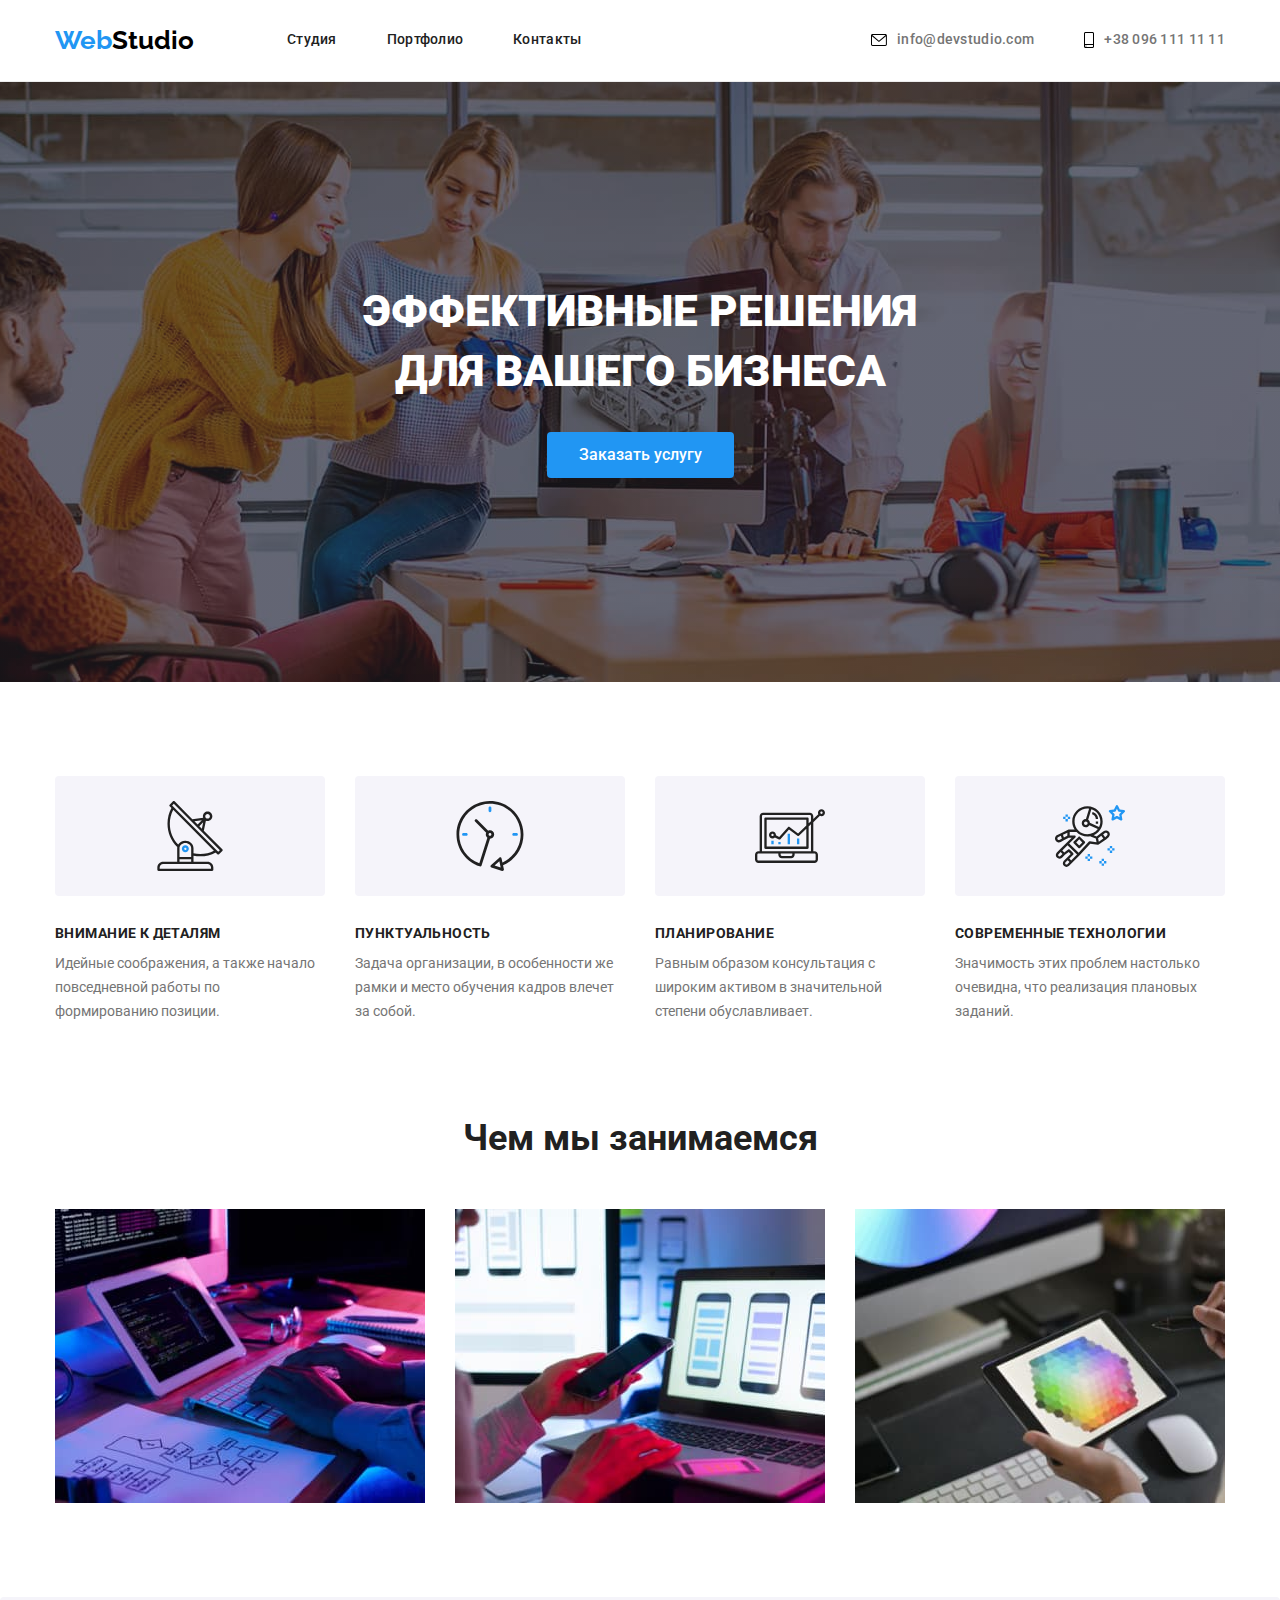
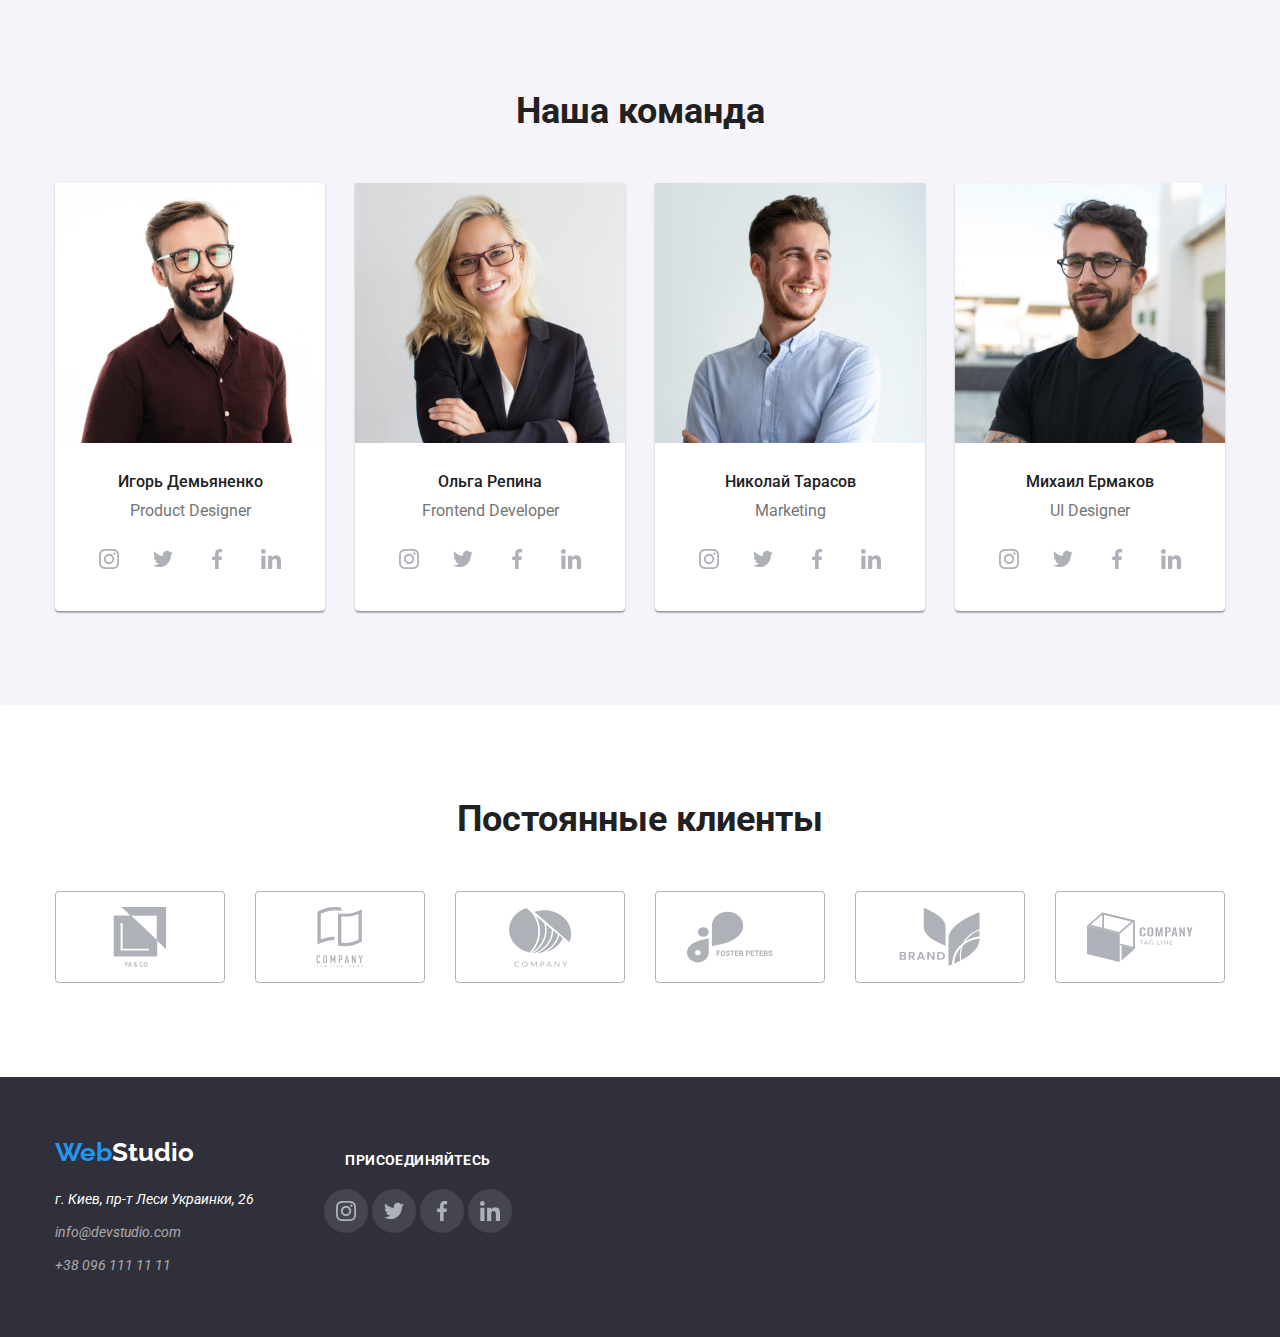
==== index.html @ 83bab287 "copy 4 homework" ====
<!doctype html>
<html lang="ru">
    <head>
        <meta charset="utf-8">
        <meta http-equiv="x-ua-compatible" content="ie=edge">
        <meta name="viewport" content="width=device-width, initial-scale=1.0">
        <title>Студия</title>
        <link rel="preconnect" href="https://fonts.googleapis.com">
        <link rel="preconnect" href="https://fonts.gstatic.com" crossorigin>
        <link rel="stylesheet" href="https://fonts.googleapis.com/css2?family=Raleway:wght@700&family=Roboto:wght@400;500;700;900&display=swap">
        <link rel="stylesheet" href="https://cdnjs.cloudflare.com/ajax/libs/modern-normalize/0.6.0/modern-normalize.min.css">
        <link rel="stylesheet" href="css/styles.css">
    </head>
    <!--Шапка страницы-->
    <body>
    
        <header class="header">
            <div class="container">
                <nav class="header-navigation">
                    <a class="header-logo link" href="./index.html"> <span class="header-logo-w">Web</span>Studio</a>
                    
                    <!--Навигация на другие страницы-->
                    <ul class="header-nav list">
                        <li><a class="header-nav-link pre-pre-nav link" href="./studio.html">Студия</a></li>
                        <li><a class="header-nav-link pre-pre-nav link" href="portfolio.html">Портфолио</a></li>
                        <li><a class="header-nav-link pre-pre-nav link" href="">Контакты</a></li>
                    </ul>
                </nav>
                <ul class="header-contakt list">
                    <li class="icon-contakt"> 
                        <svg class="icon-contackt-icon" width="16" height="12">
                            <use href="./images/icons.svg#icon-1envelope-hover"></use>
                        </svg>
                        <a class="header-contakt-mailto pre-nav link" href="mailto:info@devstudio.com">info@devstudio.com</a>
                    </li>
                    <li class="icon-contakt">
                        <svg class="icon-contackt-icon" width="10" height="16">
                            <use href="./images/icons.svg#icon-2smartphone"></use>
                        </svg>
                        <a class="header-contakt-tel pre-nav link" href="tel:+380961111111">+38 096 111 11 11</a>
                    </li> 
                </ul>
            </div>
        </header>
               
        <div class="header-heading">
            <section class="heading">
                <div class="container">
                    <h1 class="heading-title">ЭФФЕКТИВНЫЕ РЕШЕНИЯ ДЛЯ ВАШЕГО БИЗНЕСА</h1>
                    <button class="heading-button pre-button" type="button">Заказать услугу</button>
                </div>
            </section>      
        </div>
        
        <!--Уникальный контент страницы-->
        <main>
            <section class="main-feature section">
                <div class="container">
                    <h2 class="visually-hidden">Особенности</h2>
                    <ul class="main-feature-ul list">
                        <li class="main-feature-li">
                            <div class="icon-feature">
                                <svg class="icon-feature-icon" width="70" height="70">
                                    <use href="./images/icons.svg#icon-antenna">
                                    </use>
                                </svg>
                            </div>
                            <h3 class="main-feature-title">Внимание к деталям</h3>
                            <p class="main-feature-text pre-text">Идейные соображения, а также начало повседневной работы по формированию позиции.</p>
                        </li>
                        <li class="main-feature-li">
                            <div class="icon-feature">
                                <svg class="icon-feature-icon" width="70" height="70">
                                    <use href="./images/icons.svg#icon-clock"></use>
                                </svg>
                            </div>
                            <h3 class="main-feature-title">Пунктуальность</h3>
                            <p class="main-feature-text pre-text">Задача организации, в особенности же рамки и место обучения кадров влечет за собой.</p>
                        </li>
                        <li class="main-feature-li">
                            <div class="icon-feature">
                                <svg class="icon-feature-icon" width="70" height="70">
                                    <use href="./images/icons.svg#icon-diagram">
                                    </use>
                                </svg>
                            </div>
                            <h3 class="main-feature-title">Планирование</h3>
                            <p class="main-feature-tex pre-text">Равным образом консультация с широким активом в значительной степени обуславливает.</p>
                        </li>
                        <li class="main-feature-li">
                            <div class="icon-feature">
                                <svg class="icon-feature-icon" width="70" height="70">
                                    <use href="./images/icons.svg#icon-astronaut">
                                    </use>
                                </svg>
                            </div>
                            <h3 class="main-feature-title">Современные технологии</h3>
                            <p class="main-feature-text pre-text">Значимость этих проблем настолько очевидна, что реализация плановых заданий.</p>
                        </li>
                    </ul>
                </div>
            </section>
            <section class="main-box">
                <div class="container">
                    <h2 class="main-box-title pre-title">Чем мы занимаемся</h2>
                    <ul class="main-box-ul list">
                        <li class="main-box-li">
                            <img src="./images/box/box1.jpg" alt="Печатают на клавиатуре" width="370" height="294">
                        </li>
                        <li class="main-box-li">
                            <img src="./images/box/box2.jpg" alt="Ноутбук и телефон" width="370" height="294">
                        </li>
                        <li class="main-box-li">
                            <img src="./images/box/box3.jpg" alt="Планшет" width="370" height="294">
                        </li>
                    </ul>
                </div>
            </section>
            <section class="main-team section">
                <div class="container">
                <h2 class="main-team-title pre-title">Наша команда</h2>
                    <ul class="main-team-ul list">
                        <li class="main-team-li">
                            <img class="img-team" src="./images/teamcard/teamcard1.jpg" alt="Фото мужчины 1" width="270" height="260">
                            <h3 class="main-team-ul-title pre-title pre">Игорь Демьяненко</h3>
                            <p class="main-team-text pre-text" lang="en">Product Designer</p>
                            <ul class="main-team-social-ul list social-ul">
                                <li class="main-team-social-li">
                                    <a href="" class="icon-social link">
                                        <svg class="icon-social-icon" width="20" height="20">
                                            <use href="./images/icons.svg#icon-instagram"></use>
                                        </svg>
                                    </a>
                                </li>
                                <li class="main-team-social-li">
                                    <a href="" class="icon-social link">
                                        <svg class="icon-social-icon" width="20" height="20">
                                            <use href="./images/icons.svg#icon-twitter"></use>
                                        </svg>
                                    </a>
                                </li>
                                <li class="main-team-social-li">
                                    <a href="" class="icon-social link">
                                        <svg class="icon-social-icon" width="20" height="20">
                                            <use href="./images/icons.svg#icon-facebook"></use>
                                        </svg>
                                    </a>
                                </li>
                                <li class="main-team-social-li">
                                    <a href="" class="icon-social link">
                                        <svg class="icon-social-icon" width="20" height="20">
                                            <use href="./images/icons.svg#icon-linkedin"></use>
                                        </svg>
                                    </a>
                                </li>
                            </ul>
                        </li>
                        <li class="main-team-li">
                            <img class="img-team" src="./images/teamcard/teamcard2.jpg" alt="Фото женщины" width="270" height="260">
                            <h3 class="main-team-ul-title pre-title pre">Ольга Репина</h3>
                            <p class="main-team-text pre-text" lang="en">Frontend Developer</p>
                            <ul class="main-teasocial-ul list social-ul">
                                <li class="main-team-social-li">
                                    <a href="" class="icon-social link">
                                        <svg class="icon-social-icon" width="20" height="20">
                                            <use href="./images/icons.svg#icon-instagram"></use>
                                        </svg>
                                    </a>
                                </li>
                                <li class="main-team-social-li">
                                    <a href="" class="icon-social link">
                                        <svg class="icon-social-icon" width="20" height="20">
                                            <use href="./images/icons.svg#icon-twitter"></use>
                                        </svg>
                                    </a>
                                </li>
                                <li class="main-team-social-li">
                                    <a href="" class="icon-social link">
                                        <svg class="icon-social-icon" width="20" height="20">
                                            <use href="./images/icons.svg#icon-facebook"></use>
                                        </svg>
                                    </a>
                                </li>
                                <li class="main-team-social-li">
                                    <a href="" class="icon-social link">
                                        <svg class="icon-social-icon" width="20" height="20">
                                            <use href="./images/icons.svg#icon-linkedin"></use>
                                        </svg>
                                    </a>
                                </li>
                            </ul>
                        </li>
                        <li class="main-team-li">
                            <img class="img-team" src="./images/teamcard/teamcard3.jpg" alt="Фото мужчины 3" width="270" height="260">
                            <h3 class="main-team-ul-title pre-title pre">Николай Тарасов</h3>
                            <p class="main-team-text pre-text" lang="en">Marketing</p>
                            <ul class="main-teasocial-ul list social-ul">
                                <li class="main-team-social-li">
                                    <a href="" class="icon-social link">
                                        <svg class="icon-social-icon" width="20" height="20">
                                            <use href="./images/icons.svg#icon-instagram"></use>
                                        </svg>
                                    </a>
                                </li>
                                <li class="main-team-social-li">
                                    <a href="" class="icon-social link">
                                        <svg class="icon-social-icon" width="20" height="20">
                                            <use href="./images/icons.svg#icon-twitter"></use>
                                        </svg>
                                    </a>
                                </li>
                                <li class="main-team-social-li">
                                    <a href="" class="icon-social link">
                                        <svg class="icon-social-icon" width="20" height="20">
                                            <use href="./images/icons.svg#icon-facebook"></use>
                                        </svg>
                                    </a>
                                </li>
                                <li class="main-team-social-li">
                                    <a href="" class="icon-social link">
                                        <svg class="icon-social-icon" width="20" height="20">
                                            <use href="./images/icons.svg#icon-linkedin"></use>
                                        </svg>
                                    </a>
                                </li>
                            </ul>
                        </li>
                        <li class="main-team-li">
                            <img class="img-team" src="./images/teamcard/teamcard4.jpg" alt="Фото мужчины 4" width="270" height="260">
                            <h3 class="main-team-ul-title pre-title pre">Михаил Ермаков</h3>
                            <p class="main-team-text pre-text" lang="en">UI Designer</p>
                            <ul class="main-teasocial-ul list social-ul">
                                <li class="main-team-social-li">
                                    <a href="" class="icon-social link">
                                        <svg class="icon-social-icon" width="20" height="20">
                                            <use href="./images/icons.svg#icon-instagram"></use>
                                        </svg>
                                    </a>
                                </li>
                                <li class="main-team-social-li">
                                    <a href="" class="icon-social link">
                                        <svg class="icon-social-icon" width="20" height="20">
                                            <use href="./images/icons.svg#icon-twitter"></use>
                                        </svg>
                                    </a>
                                </li>
                                <li class="main-team-social-li">
                                    <a href="" class="icon-social link">
                                        <svg class="icon-social-icon" width="20" height="20">
                                            <use href="./images/icons.svg#icon-facebook"></use>
                                        </svg>
                                    </a>
                                </li>
                                <li class="main-team-social-li">
                                    <a href="" class="icon-social link">
                                        <svg class="icon-social-icon" width="20" height="20">
                                            <use href="./images/icons.svg#icon-linkedin"></use>
                                        </svg>
                                    </a>
                                </li>
                            </ul>
                        </li>
                   
                    </ul>
                </div>
            </section>
            <section class="main-client section">
                <div class="container">
                    <h2 class="main-client-title pre-title">Постоянные клиенты</h2>
                    <ul class="main-client-ul list">
                        <li class="main-client-li">
                            <a class="icon-client" href="">
                                <svg class="icon-client-icon" width="106" height="60">
                                    <use href="./images/icons.svg#icon-group1"></use>
                                </svg>
                            </a>                
                        </li>
                        <li class="main-client-li">
                            <a class="icon-client" href="">
                                <svg class="icon-client-icon" width="106" height="60">
                                    <use href="./images/icons.svg#icon-group2"></use>
                                </svg>
                            </a>
                        </li>
                        <li class="main-client-li">
                            <a class="icon-client" href="">
                                <svg class="icon-client-icon" width="106" height="60">
                                    <use href="./images/icons.svg#icon-group3"></use>
                                </svg>
                            </a>
                        </li>
                        <li class="main-client-li">
                            <a class="icon-client" href="">
                                <svg class="icon-client-icon" width="106" height="60">
                                    <use href="./images/icons.svg#icon-group4"></use>
                                </svg>
                            </a>
                        </li>
                        <li class="main-client-li">
                            <a class="icon-client" href="">
                                <svg class="icon-client-icon" width="106" height="60">
                                    <use href="./images/icons.svg#icon-group5"></use>
                                </svg>
                            </a>
                        </li>
                        <li class="main-client-li">
                            <a class="icon-client" href="">
                                <svg class="icon-client-icon" width="106" height="60">
                                    <use href="./images/icons.svg#icon-group6"></use>
                                </svg>
                            </a>
                        </li>
                    </ul>
                </div>
            </section>
        </main>
        <!--Подвал страницы-->
        <footer class="footer">
            <div class="container footer-conteiner">
                <div class="footer-conteiner-box">
                    <a class="footer-logo link" href="./index.html"> <span class="footer-logo-w">Web</span>Studio</a>
                    <address class="footer-contakt">
                        <ul class="footer-contakt-ul list">
                            <li> <a class="footer-contakt-address pre-nav pre-text link" href="https://goo.gl/maps/k5yf5XhUNcUCfMpx5" target="_blank" rel="noopener noreferrer">г. Киев, пр-т Леси Украинки, 26</a></li>
                            <li> <a class="footer-contakt-mailto pre-nav pre-text link" href="mailto:info@devstudio.com">info@devstudio.com</a></li>
                            <li> <a class="footer-contakt-tel pre-nav pre-text link" href="tel:+380961111111">+38 096 111 11 11</a></li>
                        </ul> 
                    </address>
                </div>
                <div class="footer-social-box">
                    <h2 class="footer-social-title">Присоединяйтесь</h2>
                    <ul class="footer-social-ul list">
                        <li class="footer-social-li">
                            <a href="" class="icon-social">
                                <svg class="icon-social-icon" width="20" height="20">
                                    <use href="./images/icons.svg#icon-instagram"></use>
                                </svg>
                            </a>
                        </li>
                        <li class="footer-social-li">
                            <a href="" class="icon-social">
                                <svg class="icon-social-icon" width="20" height="20">
                                    <use href="./images/icons.svg#icon-twitter"></use>
                                </svg>
                            </a>
                        </li>
                        <li class="footer-social-li">
                            <a href="" class="icon-social">
                                <svg class="icon-social-icon" width="20" height="20">
                                    <use href="./images/icons.svg#icon-facebook"></use>
                                </svg>
                            </a>
                        </li>
                        <li class="footer-social-li">
                            <a href="" class="icon-social">
                                <svg class="icon-social-icon" width="20" height="20">
                                    <use href="./images/icons.svg#icon-linkedin"></use>
                                </svg>
                            </a>
                        </li>
                    </ul>
                </div>
            </div>
        </footer>
    </body>
</html>
---- css/styles.css ----
:root {
  --text-color: #757575;
  --text-title-color: #212121;
  --footer-nav-color: rgba(255, 255, 255, 0.6);
  --heder-logo-s-color: #000000;
  --text-color-white: #ffffff;
  --accent-background-color-button: #188ce8;
  --accent-text-color: #2196f3;
  --margin-left-section-main: 30px;
}

body {
  margin: 0;

  background-color: #ffffff;
  color: #757575;
  font-family: Roboto;
  font-style: sans-serif;
  font-weight: normal;
}
.list {
  list-style: none;
}
.link {
  text-decoration: none;
}
.visually-hidden {
  display: none;
}

.header-logo:hover,
.header-logo:focus {
  color: var(--accent-background-color-button);
}
.pre-pre-nav:hover,
.pre-pre-nav:focus {
  color: var(--accent-background-color-button);
  cursor: pointer;
}
.pre-button:hover,
.pre-button:focus {
  background-color: var(--accent-background-color-button);
  color: var(--text-color-white);
  cursor: pointer;
}
.pre-nav:hover,
.pre-nav:focus {
  color: var(--accent-text-color);
}

/*-------------header-----------*/
.header {
  border-bottom: 1px solid #ececec;
}

.header .container {
  display: flex;
}

.header-navigation {
  display: flex;
  align-items: center;
}

.header-nav {
  display: flex;
}

.header-contakt {
  display: flex;
  margin-left: auto;
}

.header-logo {
  display: inline-block;
  margin-right: 93px;
  padding-top: 25px;
  padding-bottom: 25px;

  font-family: Raleway;
  font-weight: bold;
  font-size: 26px;
  line-height: 1.19;
  color: var(--heder-logo-s-color);
}

.header-logo-w {
  color: var(--accent-text-color);
}

.header-nav,
.header-contakt {
  font-weight: 500;
  font-size: 14px;
  line-height: 1.14;
  letter-spacing: 0.02em;
}

.header-nav-link {
  display: inline-block;
  margin-right: 50px;
  padding-top: 32px;
  padding-bottom: 32px;

  color: var(--text-title-color);
}

.header-contakt-mailto {
  margin-right: 50px;
}
.header-contakt-tel,
.header-contakt-mailto {
  display: inline-block;
  padding-top: 32px;
  padding-bottom: 32px;

  color: #757575;
}
.icon-contakt {
  display: flex;
  justify-content: center;
  align-items: center;
}
.icon-contakt:hover,
.icon-contakt:focus {
  fill: var(--accent-text-color);
  cursor: pointer;
}
.icon-contakt:hover .icon-contackt-icon,
.icon-contakt:focus .icon-contackt-icon {
  fill: var(--accent-text-color);
}
.icon-contackt-icon {
  margin-right: 10px;
}

.heading {
  background: #2f303a;

  max-width: 1600px;
  height: 600px;
  margin-left: auto;
  margin-right: auto;

  background-image: linear-gradient(
      rgba(47, 48, 58, 0.4),
      rgba(47, 48, 58, 0.4)
    ),
    url("../images/heading/developed.jpg");

  background-repeat: no-repeat;
  background-position: center;
  background-size: cover;

  padding-top: 200px;
  padding-bottom: 200px;
  text-align: center;
}

.heading-title {
  margin: 0 auto 30px auto;
  max-width: 650px;

  font-weight: 900;
  font-size: 44px;
  line-height: 1.36;
  color: var(--text-color-white);
}

.heading-button {
  display: inline-block;
  padding: 10px 32px;
  border-radius: 4px;

  font-weight: bold;
  font-size: 16px;
  line-height: 1.87;
  color: var(--text-color-white);
  background-color: #2196f3;
}

/*---------------main--------------------*/
.main-feature-title {
  font-weight: bold;
  font-size: 14px;
  line-height: 1.14;
  letter-spacing: 0.03em;
  text-transform: uppercase;
  color: var(--text-title-color);
  margin-bottom: 10px;
}
.main-feature-ul {
  display: flex;
  flex-wrap: wrap;
  margin-left: calc(-1 * var(--margin-left-section-main));
}
.main-feature-ul > .main-feature-li {
  flex-basis: calc(100% / 4 - 30px);
  margin-left: var(--margin-left-section-main);
}
.icon-feature {
  display: flex;
  justify-content: center;
  align-items: center;
  margin-bottom: 30px;
  width: 270px;
  height: 120px;
  background: #f5f4fa;
  border-radius: 4px;
}

.main-box {
  padding-bottom: 94px;
}
.main-box-ul {
  display: flex;
  flex-wrap: wrap;
  margin-left: calc(-1 * var(--margin-left-section-main));
}
.main-box-ul > .main-box-li {
  flex-basis: calc(100% / 4 - 30px);
  margin-left: var(--margin-left-section-main);
}
.main-team {
  background: #f5f4fa;
  border-radius: 4px;
  margin-right: auto;
  margin-left: auto;
}

.main-team-li {
  background-color: var(--text-color-white);
  box-shadow: 0px 1px 3px rgba(0, 0, 0, 0.12), 0px 1px 1px rgba(0, 0, 0, 0.14),
    0px 2px 1px rgba(0, 0, 0, 0.2);
  border-radius: 0px 0px 4px 4px;
}
.main-team-ul {
  display: flex;
  flex-wrap: wrap;
  margin-left: calc(-1 * var(--margin-left-section-main));
}
.main-team-ul > .main-team-li {
  flex-basis: calc(100% / 4 - 30px);
  margin-left: var(--margin-left-section-main);
}

.pre-text {
  font-size: 14px;
  line-height: 1.71;
}
.pre-title {
  font-weight: bold;
  font-size: 36px;
  line-height: 1.16;
  color: var(--text-title-color);
  text-align: center;
  margin-bottom: 50px;
}
.pre {
  margin-bottom: 10px;
  text-align: center;
}
.main-team-ul-title {
  font-weight: 500;
  font-size: 16px;
  line-height: 1.18;
  margin-bottom: 10px;
}
.main-team-text {
  font-size: 16px;
  line-height: 1.18;
  text-align: center;
  margin-bottom: 16px;
}
.social-ul {
  display: flex;
  justify-content: center;
  margin-bottom: 30px;
}
.main-team-social-li:not(:last-child) {
  margin-right: 10px;
}

.icon-social {
  display: flex;
  width: 44px;
  height: 44px;
  align-items: center;
  justify-content: center;
  border-radius: 50%;
  fill: #afb1b8;
  background: rgba(255, 255, 255, 0.1);
}
.icon-social:hover,
.icon-social:focus {
  background-color: var(--accent-text-color);
  cursor: pointer;
}
.icon-social:hover .icon-social-icon,
.icon-social:focus .icon-social-icon {
  fill: var(--text-color-white);
}
.main-client-ul {
  display: flex;
}

.icon-client {
  display: flex;
  width: 170px;
  height: 92px;
  border: 1px solid #afb1b8;
  margin-right: 30px;
  justify-content: center;
  align-items: center;
  border-radius: 4px;
}
.icon-client-icon {
  fill: #afb1b8;
}

.icon-client:hover,
.icon-client:focus {
  border-color: var(--accent-text-color);
  cursor: pointer;
}

.icon-client:hover .icon-client-icon,
.icon-client:focus .icon-client-icon {
  fill: var(--accent-text-color);
}

img {
  display: block;
  min-width: 100%;
  height: auto;
}

.img-team {
  margin-bottom: 30px;
}
/*------------------footer-----------------*/
.footer {
  display: flex;
  margin-right: auto;
  margin-left: auto;
  background: #2f303a;
}
.footer-conteiner {
  display: flex;
}
.footer-conteiner-box {
  display: flex;
  flex-direction: column;
  align-items: baseline;
}
.footer-logo {
  display: block;
  font-family: Raleway;
  font-weight: bold;
  font-size: 26px;
  line-height: 1.19;
  color: var(--text-color-white);
  padding-top: 60px;
  margin-bottom: 20px;
}
.footer-logo-w {
  color: var(--accent-text-color);
}
.footer-contakt {
  display: flex;
}
.footer-contakt-ul {
  display: block;
  padding-bottom: 60px;
}
.footer-contakt-address {
  display: block;
  margin-bottom: 9px;
  color: var(--text-color-white);
}
.footer-contakt-mailto {
  display: block;
  margin-bottom: 9px;
  color: rgba(255, 255, 255, 0.6);
}
.footer-contakt-tel {
  display: block;
  color: rgba(255, 255, 255, 0.6);
}
.footer-social-box {
  display: flex;
  flex-direction: column;
  align-items: center;
  margin-left: 70px;
  padding-top: 72px;
  padding-bottom: 100px;
}
.footer-social-title {
  font-family: Roboto;
  font-style: normal;
  font-weight: bold;
  font-size: 14px;
  line-height: 1.14;
  letter-spacing: 0.03em;
  text-transform: uppercase;
  color: var(--text-color-white);
  margin-bottom: 20px;
}
.footer-social-ul {
  display: block;
  align-items: center;
  justify-content: center;
}
.footer-social-li {
  display: inline-block;
  align-items: center;
}

/*-----------------------Portfolio-------------------------*/
/*---------------Header---------------*/
.portfolio-header-nav-link {
  display: inline-block;
  margin-right: 50px;
  padding-top: 32px;
  padding-bottom: 32px;

  color: var(--text-title-color);
}

.portfolio-header-contakt-mailto,
.portfolio-header-contakt-tel {
  color: var(--text-color);
}
.portfolio-header-contakt-mailto {
  display: inline-block;
  margin-right: 50px;
  padding-top: 32px;
  padding-bottom: 32px;
}

.portfolio-header-contakt-tel {
  display: inline-block;
  padding-top: 32px;
  padding-bottom: 32px;
}
/*--------------Button-------------*/
.main-filters {
  display: flex;
}

.filters-ul {
  display: flex;
  justify-content: center;
}
.pre-button {
  font-weight: 500;
  font-size: 16px;
  line-height: 1.62;
  border: none;
}
.portfolio-button-b {
  display: inline-block;
  padding: 6px 22px;
  margin-right: 8px;
  margin-bottom: 50px;
  border-radius: 4px;

  color: var(--text-color-white);
  background-color: var(--accent-text-color);
}
.portfolio-button {
  display: inline-block;
  padding: 6px 22px;
  margin-right: 8px;
  margin-bottom: 50px;

  color: var(--text-title-color);
  background: #f5f4fa;
  border-radius: 4px;
}
/*-----------Main--------------*/

.main-projects-ul {
  display: flex;
  flex-wrap: wrap;
  margin-left: calc(-1 * var(--margin-left-section-main));
}
.main-projects-li {
  flex-basis: calc(100% / 3 - 30px);
  margin-left: var(--margin-left-section-main);
}
.tumba:hover,
.tumba:focus {
  box-shadow: 0px 1px 1px rgba(0, 0, 0, 0.12), 0px 4px 4px rgba(0, 0, 0, 0.06),
    1px 4px 6px rgba(0, 0, 0, 0.16);
  cursor: pointer;
}

.projects-border {
  border: 1px solid #eeeeee;
  margin-bottom: 20px;
}
.main-project-ul-title {
  margin: 20px 24px 4px 24px;
  text-align: left;

  font-size: 18px;
  line-height: 2;
}

.main-project-text {
  margin: 0px 24px 20px 24px;
  text-align: left;

  font-size: 16px;
  line-height: 1.87;
}

/*----------container-----------------*/
p,
h1,
h2,
h3,
h4 {
  margin-top: 0;
  margin-bottom: 0;
}
ul {
  margin-top: 0;
  margin-bottom: 0;
  padding-left: 0;
}
.container {
  width: 1200px;
  padding-left: 15px;
  padding-right: 15px;
  margin: 0 auto;
  align-items: center;
}
.section {
  padding-top: 94px;
  padding-bottom: 94px;
}
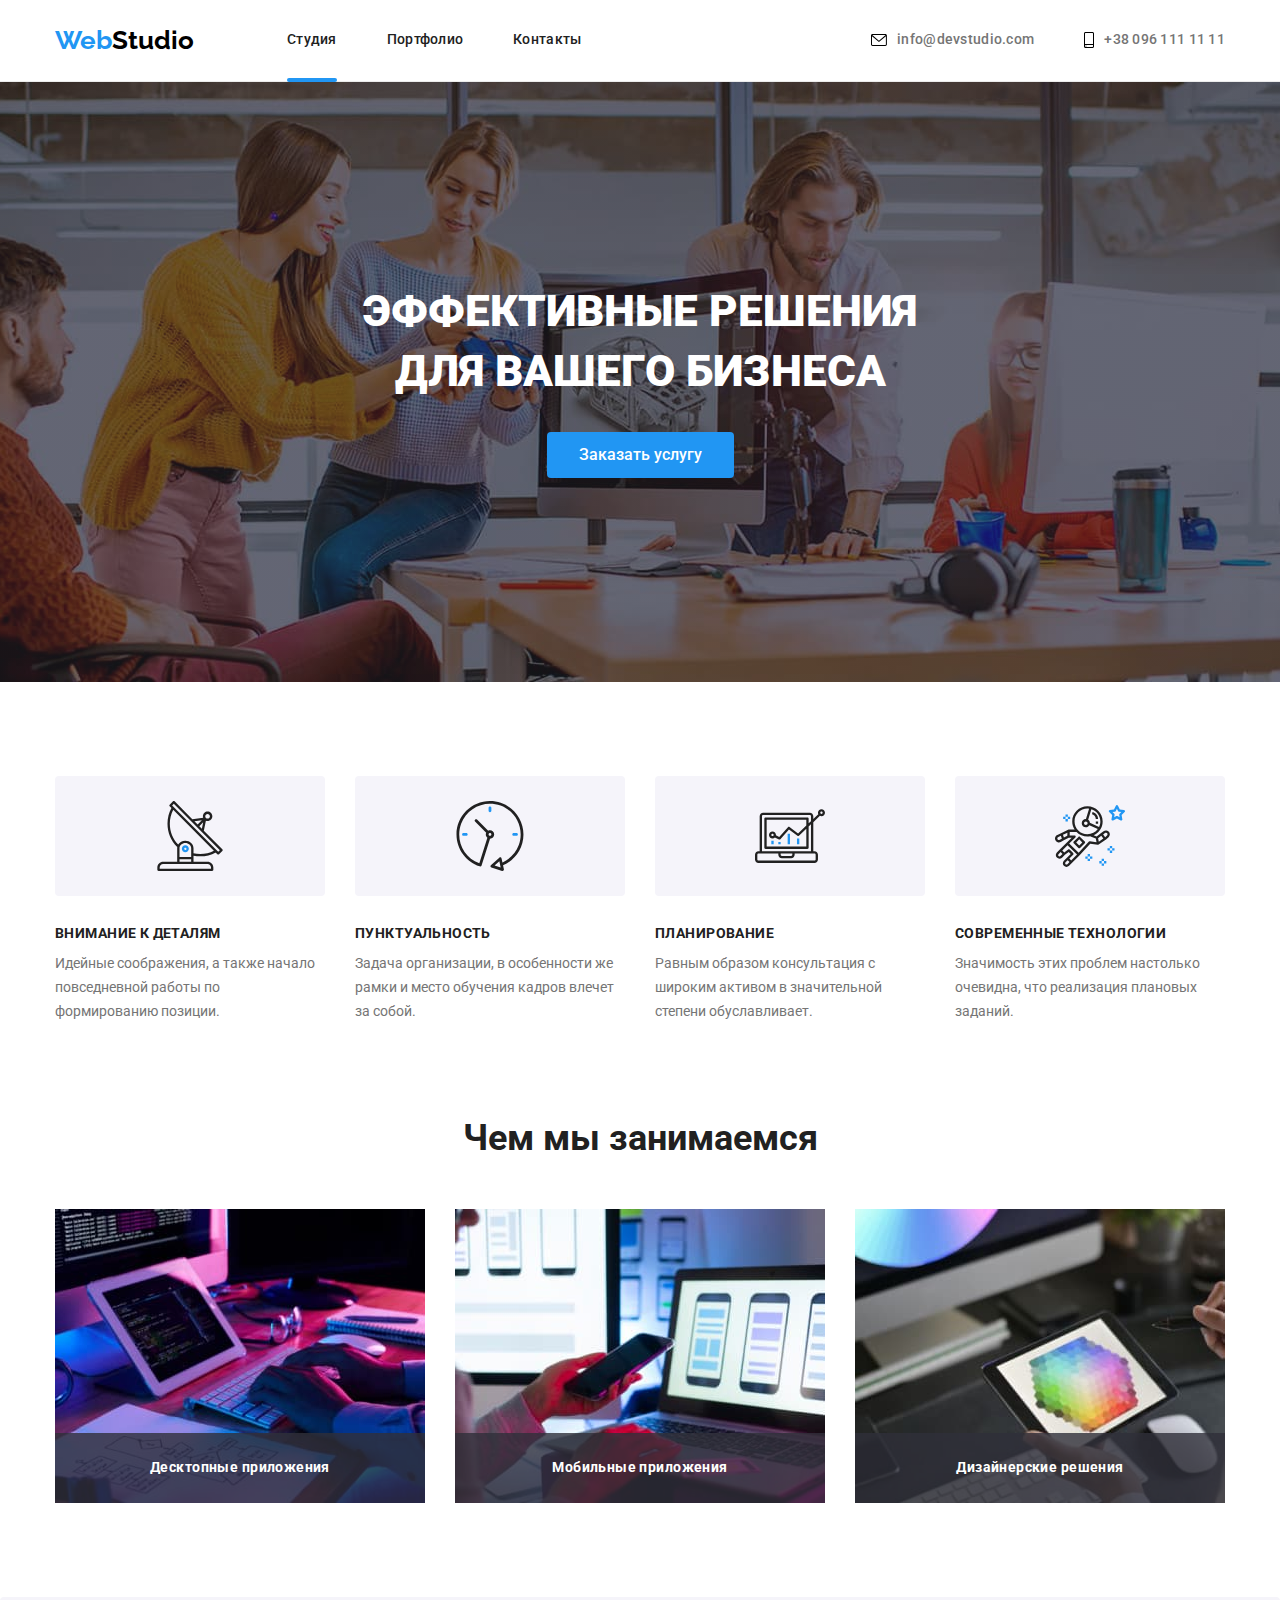
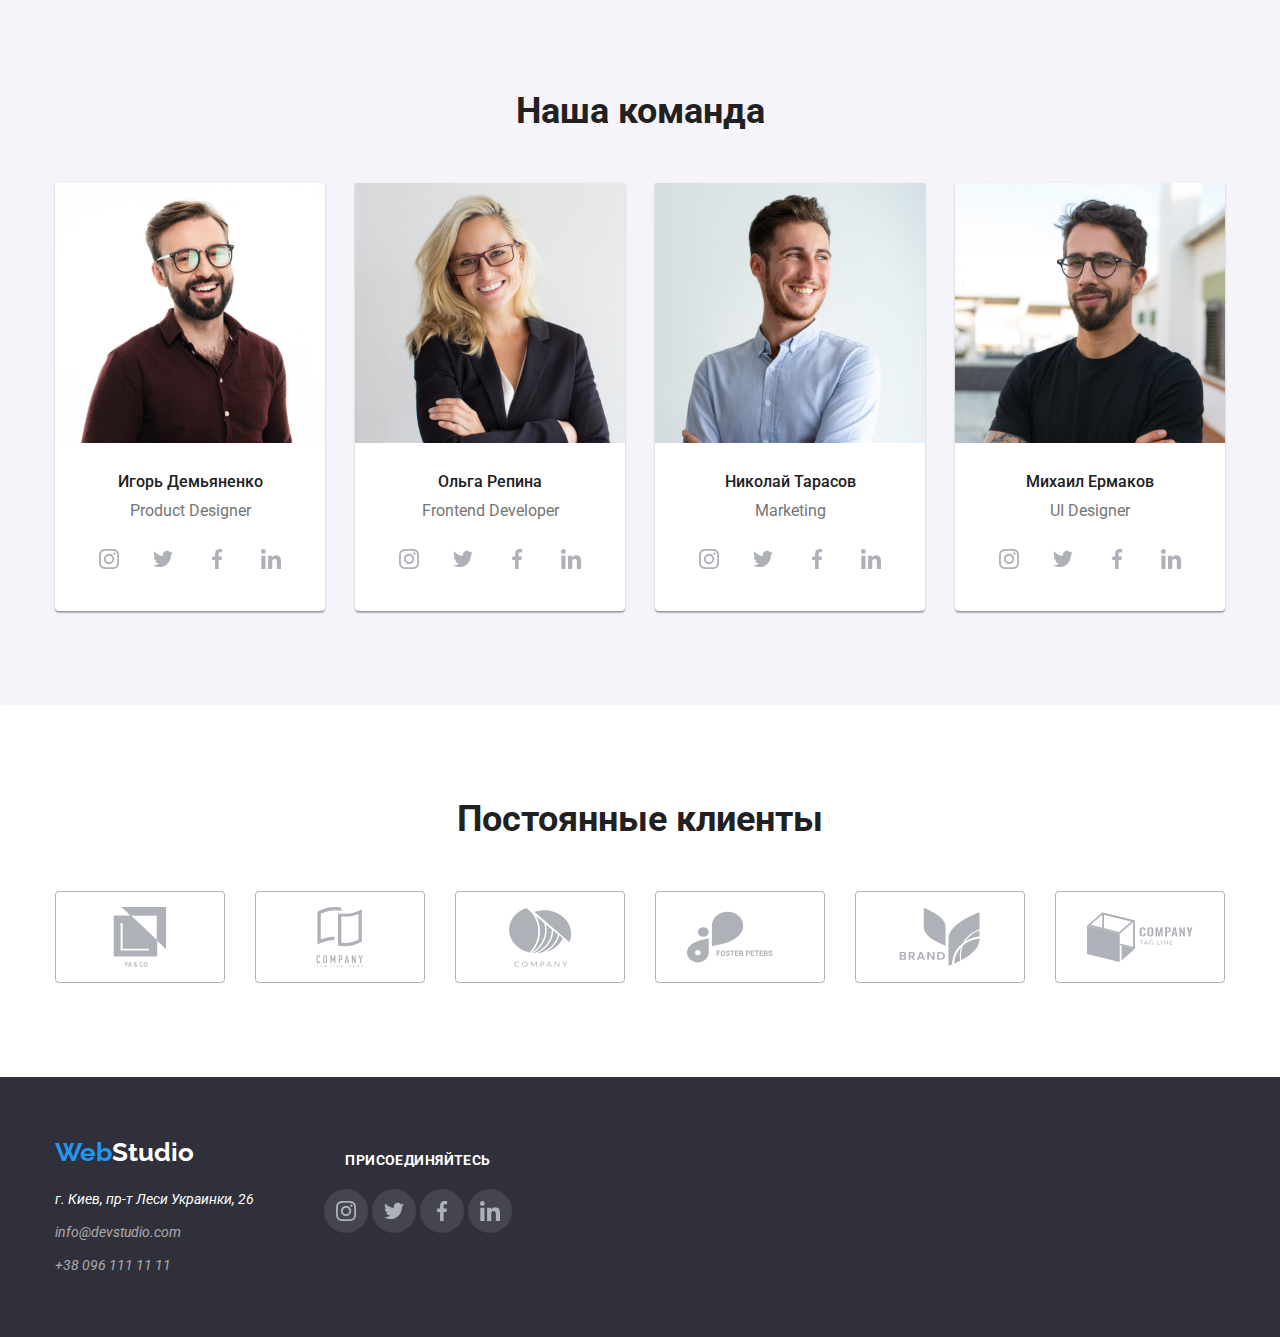
==== commit 8d372fa6: "осталось портфолио" ====
--- a/index.html
+++ b/index.html
@@ -21,7 +21,7 @@
                     
                     <!--Навигация на другие страницы-->
                     <ul class="header-nav list">
-                        <li><a class="header-nav-link pre-pre-nav link" href="./studio.html">Студия</a></li>
+                        <li><a class="header-nav-link pre-pre-nav link current" href="./studio.html">Студия</a></li>
                         <li><a class="header-nav-link pre-pre-nav link" href="portfolio.html">Портфолио</a></li>
                         <li><a class="header-nav-link pre-pre-nav link" href="">Контакты</a></li>
                     </ul>
@@ -43,13 +43,14 @@
             </div>
         </header>
                
-        <div class="header-heading">
+        <div class="header-heading ">
             <section class="heading">
                 <div class="container">
                     <h1 class="heading-title">ЭФФЕКТИВНЫЕ РЕШЕНИЯ ДЛЯ ВАШЕГО БИЗНЕСА</h1>
-                    <button class="heading-button pre-button" type="button">Заказать услугу</button>
-                </div>
-            </section>      
+                    <button class="heading-button pre-button" type="button" data-modal-open>Заказать услугу</button>
+                </div>
+            </section>   
+            
         </div>
         
         <!--Уникальный контент страницы-->
@@ -106,12 +107,15 @@
                     <ul class="main-box-ul list">
                         <li class="main-box-li">
                             <img src="./images/box/box1.jpg" alt="Печатают на клавиатуре" width="370" height="294">
+                            <h3 class="main-box-title position">Десктопные приложения</h3>
                         </li>
                         <li class="main-box-li">
                             <img src="./images/box/box2.jpg" alt="Ноутбук и телефон" width="370" height="294">
+                            <h3 class="main-box-title position">Мобильные приложения</h3>
                         </li>
                         <li class="main-box-li">
                             <img src="./images/box/box3.jpg" alt="Планшет" width="370" height="294">
+                            <h3 class="main-box-title position">Дизайнерские решения</h3>
                         </li>
                     </ul>
                 </div>
@@ -362,5 +366,16 @@
                 </div>
             </div>
         </footer>
+        <div class="backdrop is-hidden" data-modal>
+            <div class="modal-window">
+                <button class="modal-close-btn" type="button" data-modal-close>
+                    <svg class="modal-close-icon" width="11" height="11">
+                        <use href="./images/icons.svg#icon-icon-close"></use>
+                    </svg>
+                </button>
+            </div>
+        </div>
+        </html>
+        <script src="./js/modal.js"></script>
     </body>
 </html>--- a/css/styles.css
+++ b/css/styles.css
@@ -7,6 +7,8 @@
   --accent-background-color-button: #188ce8;
   --accent-text-color: #2196f3;
   --margin-left-section-main: 30px;
+  --timing-function: cubic-bezier(0.4, 0, 0.2, 1);
+  --transition-duration: 2000ms;
 }
 
 body {
@@ -82,6 +84,7 @@
   font-size: 26px;
   line-height: 1.19;
   color: var(--heder-logo-s-color);
+  transition: color var(--transition-duration) var(--timing-function);
 }
 
 .header-logo-w {
@@ -103,6 +106,26 @@
   padding-bottom: 32px;
 
   color: var(--text-title-color);
+
+  position: relative;
+  transition: background-color var(--transition-duration) var(--timing-function);
+}
+
+.current:after {
+  content: "";
+
+  position: absolute;
+  left: 0;
+  bottom: -1.5px;
+
+  display: block;
+  width: 100%;
+  height: 4px;
+  background-color: var(--accent-text-color);
+  border-radius: 2px;
+}
+.pre-pre-nav {
+  transition: color var(--transition-duration) var(--timing-function);
 }
 
 .header-contakt-mailto {
@@ -115,7 +138,9 @@
   padding-bottom: 32px;
 
   color: #757575;
-}
+  transition: color var(--transition-duration) var(--timing-function);
+}
+
 .icon-contakt {
   display: flex;
   justify-content: center;
@@ -132,9 +157,11 @@
 }
 .icon-contackt-icon {
   margin-right: 10px;
+  transition: fill var(--transition-duration) var(--timing-function);
 }
 
 .heading {
+  position: relative;
   background: #2f303a;
 
   max-width: 1600px;
@@ -221,6 +248,30 @@
   flex-basis: calc(100% / 4 - 30px);
   margin-left: var(--margin-left-section-main);
 }
+.main-box-li {
+  position: relative;
+  display: flex;
+}
+
+.position {
+  position: absolute;
+  left: 0;
+  bottom: 0;
+
+  display: flex;
+  justify-content: center;
+  align-items: center;
+  width: 100%;
+  height: 70px;
+
+  font-weight: bold;
+  font-size: 14px;
+  line-height: 1.14;
+  letter-spacing: 0.03em;
+  color: #ffffff;
+  background: rgba(47, 48, 58, 0.8);
+}
+
 .main-team {
   background: #f5f4fa;
   border-radius: 4px;
@@ -290,7 +341,12 @@
   border-radius: 50%;
   fill: #afb1b8;
   background: rgba(255, 255, 255, 0.1);
-}
+  transition: background-color var(--transition-duration) var(--timing-function);
+}
+.icon-social-icon {
+  transition: fill var(--transition-duration) var(--timing-function);
+}
+
 .icon-social:hover,
 .icon-social:focus {
   background-color: var(--accent-text-color);
@@ -313,9 +369,11 @@
   justify-content: center;
   align-items: center;
   border-radius: 4px;
+  transition: background-color var(--transition-duration) var(--timing-function);
 }
 .icon-client-icon {
   fill: #afb1b8;
+  transition: fill var(--transition-duration) var(--timing-function);
 }
 
 .icon-client:hover,
@@ -377,15 +435,18 @@
   display: block;
   margin-bottom: 9px;
   color: var(--text-color-white);
+  transition: color var(--transition-duration) var(--timing-function);
 }
 .footer-contakt-mailto {
   display: block;
   margin-bottom: 9px;
   color: rgba(255, 255, 255, 0.6);
+  transition: color var(--transition-duration) var(--timing-function);
 }
 .footer-contakt-tel {
   display: block;
   color: rgba(255, 255, 255, 0.6);
+  transition: color var(--transition-duration) var(--timing-function);
 }
 .footer-social-box {
   display: flex;
@@ -425,6 +486,8 @@
   padding-bottom: 32px;
 
   color: var(--text-title-color);
+
+  position: relative;
 }
 
 .portfolio-header-contakt-mailto,
@@ -443,6 +506,7 @@
   padding-top: 32px;
   padding-bottom: 32px;
 }
+
 /*--------------Button-------------*/
 .main-filters {
   display: flex;
@@ -515,7 +579,25 @@
   font-size: 16px;
   line-height: 1.87;
 }
-
+.projects-overlay {
+  position: relative;
+  overflow: hidden;
+}
+
+.projects-overlay-text {
+  position: absolute;
+  top: 0;
+  left: 0;
+  height: 100%;
+  overflow: auto;
+  font-family: Roboto;
+  font-style: normal;
+  font-weight: normal;
+  font-size: 18px;
+  line-height: 1.55px;
+  color: var(--text-color-white);
+  background: rgba(33, 150, 243, 0.9);
+}
 /*----------container-----------------*/
 p,
 h1,
@@ -541,3 +623,52 @@
   padding-top: 94px;
   padding-bottom: 94px;
 }
+/*---------modal---------*/
+.backdrop {
+  position: fixed;
+  top: 0;
+  left: 0;
+  width: 100vw;
+  height: 100vh;
+  background: rgba(0, 0, 0, 0.2);
+  opacity: 1;
+
+  transition: opacity;
+  transition-duration: var(--transition-duration);
+  transition-timing-function: var(--timing-function);
+}
+
+.backdrop.is-hidden {
+  opacity: 0;
+  pointer-events: none;
+  visibility: visible;
+}
+.modal-window {
+  width: 528px;
+  height: 521px;
+
+  position: absolute;
+  top: 50%;
+  left: 50%;
+  transform: translate(-50%, -50%);
+  background: #ffffff;
+}
+.modal-close-btn {
+  display: flex;
+  width: 30px;
+  height: 30px;
+  align-items: center;
+  justify-content: center;
+  border-radius: 50%;
+
+  position: absolute;
+  top: 8px;
+  right: 8px;
+
+  background: #ffffff;
+  border: 1px solid rgba(0, 0, 0, 0.1);
+}
+.modal-close-icon {
+  display: flex;
+  fill: #000000;
+}
